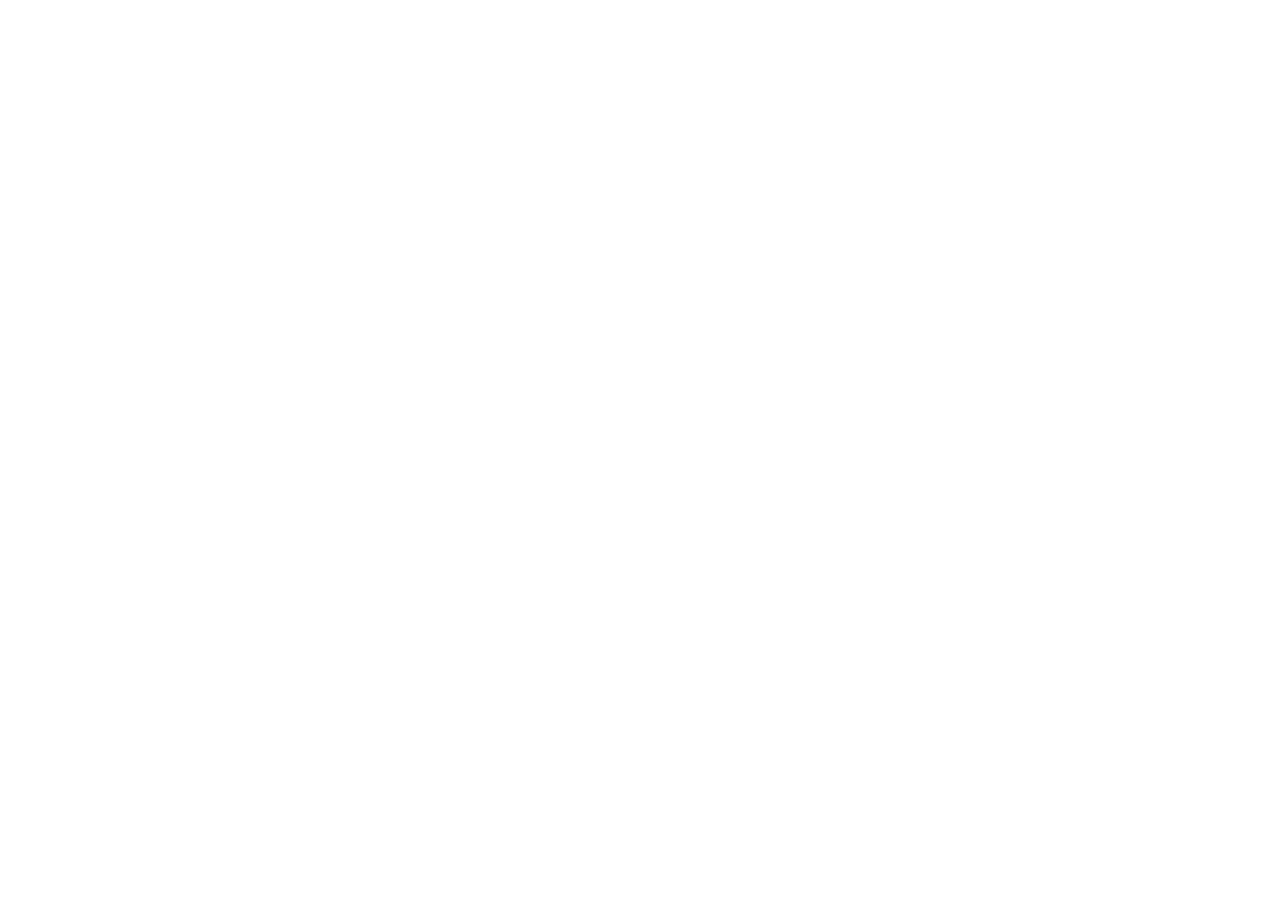
==== index.html @ bbfc7c3d "Iniciando a página index." ====
<!DOCTYPE html>
<html lang="pt-br">
    <head>
        <title>Castelo Animado</title>
        <meta charset="utf-8">
        <meta name="viewport" content="width=device-width, initial-scale=1">
        <link rel="stylesheet" href="https://use.fontawesome.com/releases/v5.7.0/css/all.css" integrity="sha384-lZN37f5QGtY3VHgisS14W3ExzMWZxybE1SJSEsQp9S+oqd12jhcu+A56Ebc1zFSJ" crossorigin="anonymous">
        <link rel="stylesheet" href="https://maxcdn.bootstrapcdn.com/bootstrap/4.3.1/css/bootstrap.min.css">
        <script src="https://ajax.googleapis.com/ajax/libs/jquery/3.4.1/jquery.min.js"></script>
        <script src="https://cdnjs.cloudflare.com/ajax/libs/popper.js/1.14.7/umd/popper.min.js"></script>
        <script src="https://maxcdn.bootstrapcdn.com/bootstrap/4.3.1/js/bootstrap.min.js"></script>        
    </head>
    <body>

    </body>
</html>
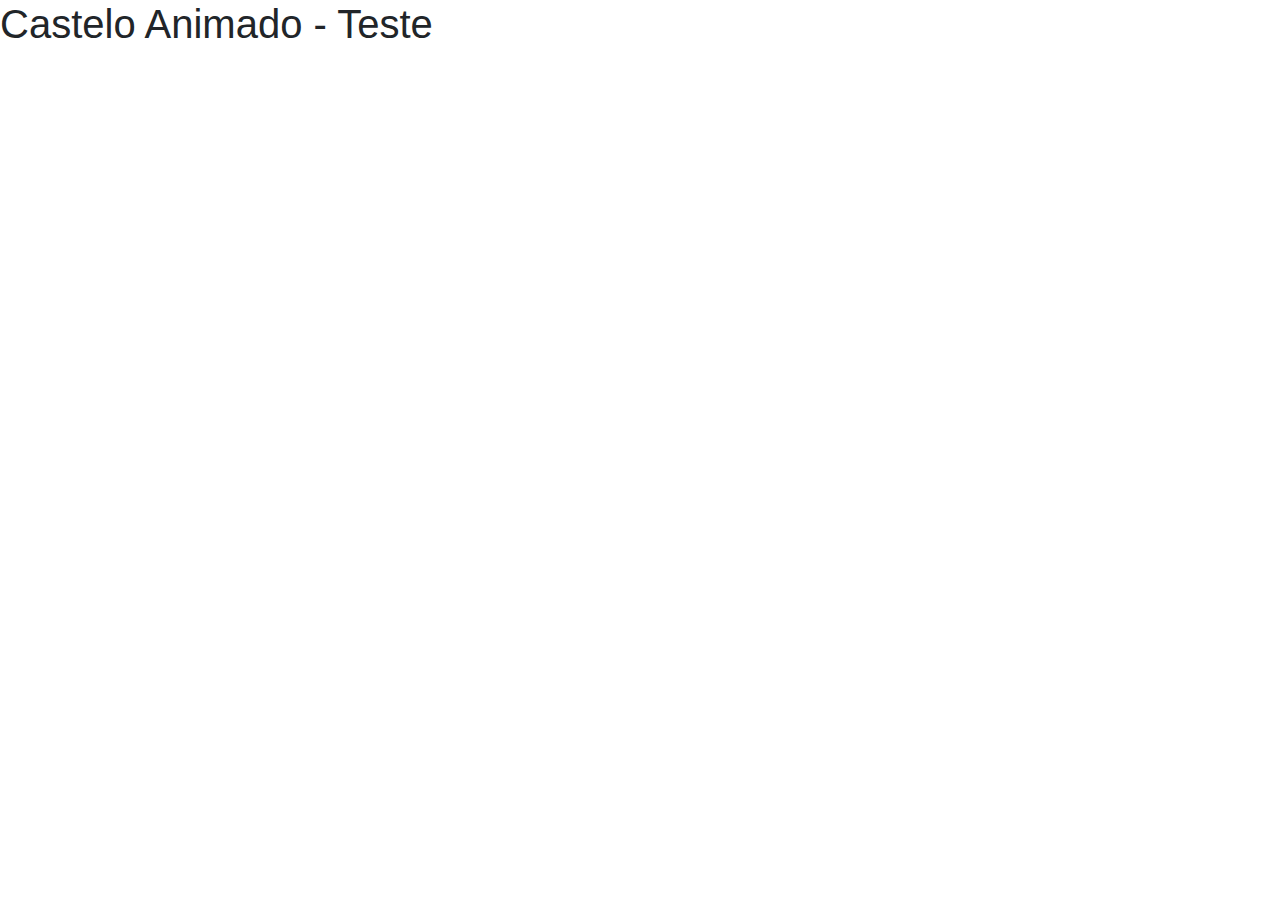
==== commit 2b4889f5: "Teste" ====
--- a/index.html
+++ b/index.html
@@ -11,6 +11,6 @@
         <script src="https://maxcdn.bootstrapcdn.com/bootstrap/4.3.1/js/bootstrap.min.js"></script>        
     </head>
     <body>
-
+        <h1>Castelo Animado - Teste</h1>
     </body>
 </html>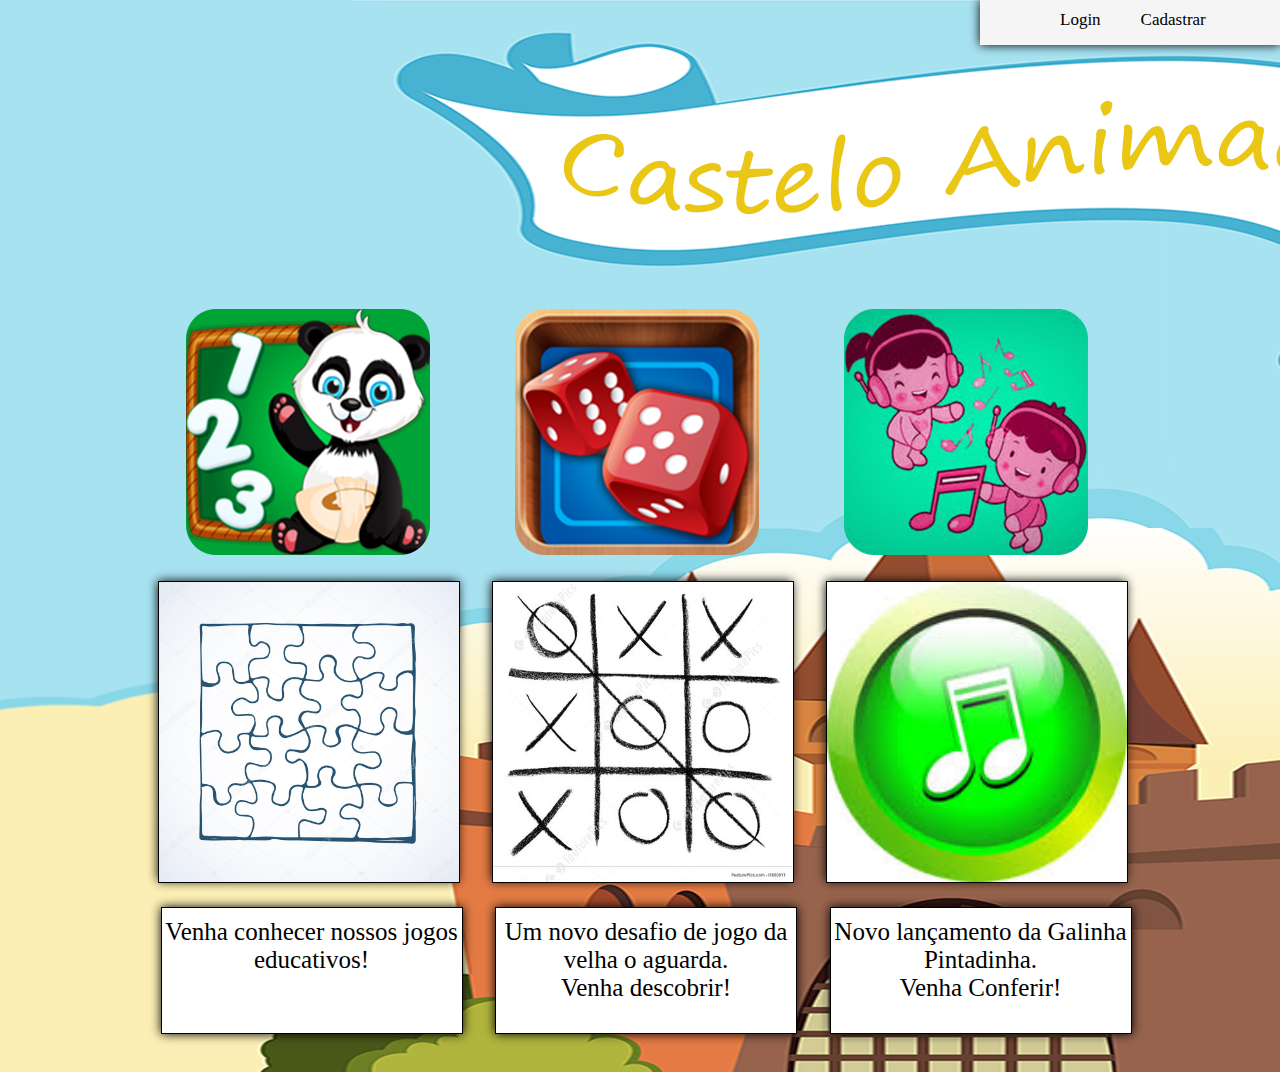
==== commit feca2b31: "CRUD" ====
--- a/index.html
+++ b/index.html
@@ -1,16 +1,58 @@
 <!DOCTYPE html>
-<html lang="pt-br">
-    <head>
-        <title>Castelo Animado</title>
-        <meta charset="utf-8">
-        <meta name="viewport" content="width=device-width, initial-scale=1">
-        <link rel="stylesheet" href="https://use.fontawesome.com/releases/v5.7.0/css/all.css" integrity="sha384-lZN37f5QGtY3VHgisS14W3ExzMWZxybE1SJSEsQp9S+oqd12jhcu+A56Ebc1zFSJ" crossorigin="anonymous">
-        <link rel="stylesheet" href="https://maxcdn.bootstrapcdn.com/bootstrap/4.3.1/css/bootstrap.min.css">
-        <script src="https://ajax.googleapis.com/ajax/libs/jquery/3.4.1/jquery.min.js"></script>
-        <script src="https://cdnjs.cloudflare.com/ajax/libs/popper.js/1.14.7/umd/popper.min.js"></script>
-        <script src="https://maxcdn.bootstrapcdn.com/bootstrap/4.3.1/js/bootstrap.min.js"></script>        
-    </head>
-    <body>
-        <h1>Castelo Animado - Teste</h1>
-    </body>
+<html lang="en">
+<head>
+    <meta charset="UTF-8">
+    <meta name="viewport" content="width=device-width, initial-scale=1.0">
+    <link rel="stylesheet" href="estilo.css">
+    <title>Castelo Animado</title>
+</head>
+<body>
+    <div class="menu">
+        <ul>
+            <a href="login.html"><li>Login</li></a>
+            <a href="cadastrar.html"><li>Cadastrar</li></a>
+        </ul>
+    </div>
+    <div class="geral">
+        <div class="conteudo">
+
+
+
+
+            <div class="bloco01">
+                <div class="imagem01">
+                    <img src="imagens/icone_escola.png" alt="">
+                </div>
+                <div class="imagem02">
+                    <img src="imagens/icone_jogos.png" alt="">
+                </div>
+                <div class="imagem03">
+                    <img src="imagens/icone_musicas.png" alt="">
+                </div>
+            </div>
+
+
+
+            <div class="bloco02">
+                <div class="imagem04">
+                    <img src="imagens/icon01.jpg" alt="">
+                </div>
+                <div class="imagem05">                    
+                    <img src="imagens/icon02.jpg" alt="">
+                </div>
+                <div class="imagem06">
+                    <img src="imagens/icon03.jpg" alt="">
+                </div>
+            </div>
+
+
+        
+            <div class="bloco03">
+                <class class="texto01"><span>Venha conhecer nossos jogos educativos!</span></class>
+                <class class="texto02"><span>Um novo desafio de jogo da velha o aguarda.<br> Venha descobrir!</span></class>
+                <class class="texto03"><span>Novo lançamento da Galinha Pintadinha.<br> Venha Conferir!</span></class>
+            </div>
+        </div>
+    </div>
+</body>
 </html>--- a/estilo.css
+++ b/estilo.css
@@ -0,0 +1,131 @@
+*{
+    margin: 0;
+}
+
+body{
+    background-image: url(imagens/bg.png);
+    background-size: auto;
+    background-repeat: repeat;
+    display: table;
+    width: 100%;
+    height: 100%;
+}
+
+
+
+
+.menu{
+    background-color: whitesmoke;
+    box-shadow: 0px 0px 10px;
+    width: 300px;
+    height: 45px;
+    float: right;
+}
+.menu ul{
+    list-style-type: none;
+}
+
+.menu ul a{
+    font-size: 17px;
+    margin-top: 10px;
+    margin-left: 20px;
+    padding-left: 20px;
+    float: left;
+    text-decoration: none;
+    color: black;
+    font-family: "Comic Sans MS";
+}
+
+.menu ul a:hover{
+    font-size: 19px !important;
+    color: #1A1B1B;
+    text-shadow: white 1px 1px 1px;
+}
+
+
+
+
+.geral{
+    width: 1024px;
+    height: auto;
+    margin-left: auto;
+    margin-right: auto;
+    position: relative;
+}
+
+.conteudo{
+    width: 100%;
+    height: 765px;
+    display: block;
+    margin-top: 30%;
+}
+
+
+
+
+
+
+.bloco01{
+    width: 100%;
+    height: auto;
+    display: inline-block; 
+}
+
+.bloco02{        
+    justify-content: center;
+    width: 100%;
+    height: auto;
+    display: inline-block;
+    margin-right: 20px;
+    margin-top: 20px;
+}
+
+.bloco03{
+    width: 100%;
+    height: auto;
+    display: inline-block;
+    margin-top: 20px;
+}
+
+.imagem01, .imagem02, .imagem03{   
+    margin-left: 55px;
+    margin-right: 20px;
+    width: 250px;
+    height: 250px;
+    display: inline-block;
+}
+
+
+.imagem04, .imagem05, .imagem06{
+    margin-left: 30px;
+    width: 300px;
+    height: 300px;
+    display: inline-block; 
+    box-shadow: 0px 0px 10px;
+}
+
+.imagem04 img, .imagem05 img, .imagem06 img{
+    width: 300px;
+    height: 300px;
+    display: inline-block;
+    border: black solid 1px;
+}
+
+.texto01, .texto02, .texto03{    
+    box-shadow: 0px 0px 10px;
+    text-align: center;
+    margin-left: 32.5px;
+    padding-top: 10px;
+    padding-bottom: 15px;
+    width: 300px;
+    height: 100px;
+    border: black solid 1px;
+    float: left;
+    display: inline-block;
+    background-color: white;
+}
+
+.bloco03 span{
+    font-size:25px;
+    font-family: "Comic Sans MS";
+}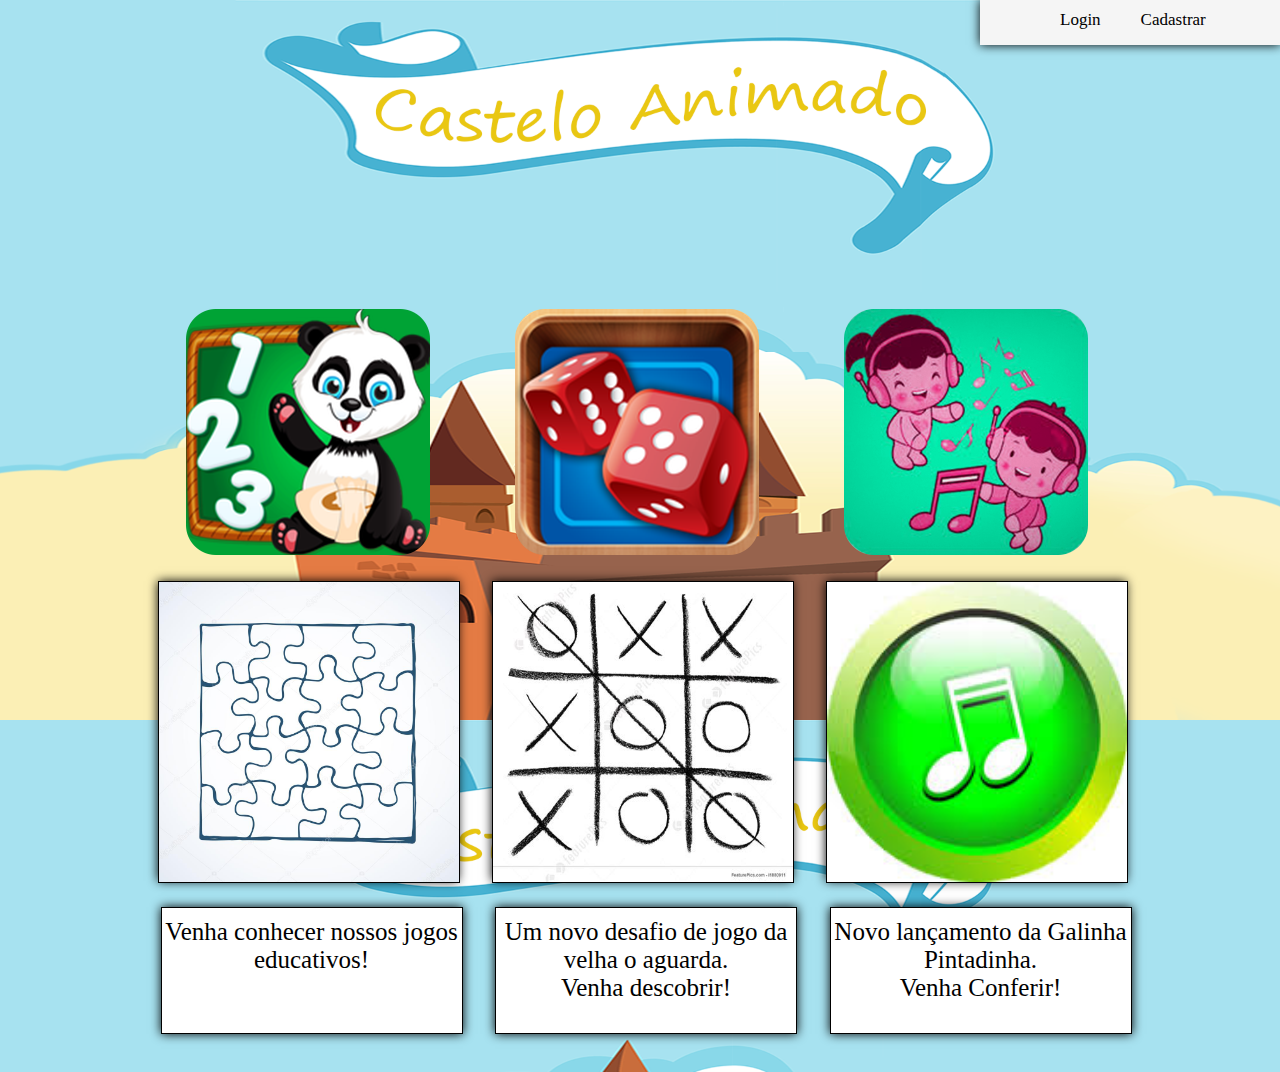
==== commit accb3bf0: "Ajuste" ====
--- a/estilo.css
+++ b/estilo.css
@@ -4,7 +4,7 @@
 
 body{
     background-image: url(imagens/bg.png);
-    background-size: auto;
+    background-size: 100%;
     background-repeat: repeat;
     display: table;
     width: 100%;
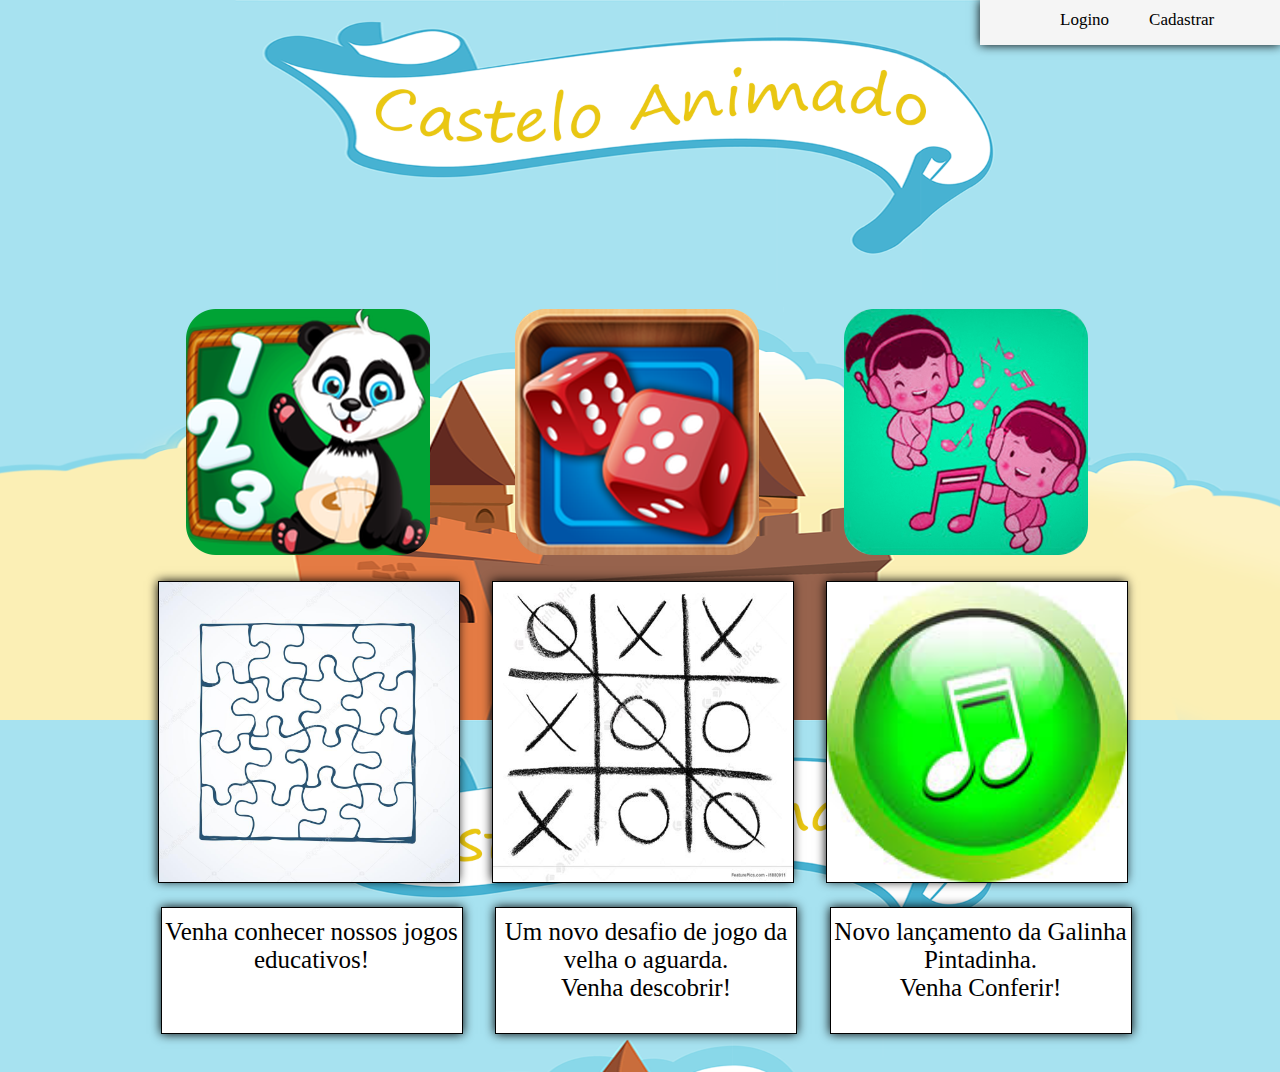
==== commit 6434d30e: "Teste" ====
--- a/index.html
+++ b/index.html
@@ -6,11 +6,11 @@
     <link rel="stylesheet" href="estilo.css">
     <title>Castelo Animado</title>
 </head>
-<body>
+<body class="bodyIndex">
     <div class="menu">
         <ul>
-            <a href="login.html"><li>Login</li></a>
-            <a href="cadastrar.html"><li>Cadastrar</li></a>
+            <a href="login.html"><li>Logino</li></a>
+            <a href="cadastro.html"><li>Cadastrar</li></a>
         </ul>
     </div>
     <div class="geral">
--- a/estilo.css
+++ b/estilo.css
@@ -2,17 +2,22 @@
     margin: 0;
 }
 
-body{
-    background-image: url(imagens/bg.png);
+.bodyIndex {
+    background-image: url(imagens/bgIndex.png);
+    background-size: 100%;
+    display: table; 
+    width: 100%;
+    height: 100%;
+}
+
+body {
+    background-image: url(imagens/bg.jpeg);
     background-size: 100%;
     background-repeat: repeat;
     display: table;
     width: 100%;
     height: 100%;
 }
-
-
-
 
 .menu{
     background-color: whitesmoke;
@@ -42,9 +47,6 @@
     text-shadow: white 1px 1px 1px;
 }
 
-
-
-
 .geral{
     width: 1024px;
     height: auto;
@@ -59,11 +61,6 @@
     display: block;
     margin-top: 30%;
 }
-
-
-
-
-
 
 .bloco01{
     width: 100%;
@@ -128,4 +125,83 @@
 .bloco03 span{
     font-size:25px;
     font-family: "Comic Sans MS";
+}
+
+.formLogin{
+    font-size: 33px;
+    padding-top: 40px;
+    box-shadow: 0px 0px 10px;
+    background-color: white;
+    width: 400px;
+    height: 475px;
+    text-align: center;
+    border: black solid 1px;
+    margin-top: 15%;
+    margin-left: 40%;
+}   
+
+.formLogin #formTitle{
+    font-family: 'Comic Sans MS';
+    border: black groove 4px;
+    width:50%;
+    text-align: center;
+    margin-left: 25%;
+    padding-bottom: 10px;
+    border-radius: 50%;
+    margin-bottom: 10px;
+}
+
+.formLogin .formHead input{
+    text-align: center;
+    font-family: 'Comic Sans MS';
+    border: black groove 3px;
+    margin-top: 8px;
+    font-weight: bold;
+    font-size: 20px;
+    width: 75%;
+    height: 30px;
+}
+
+.formLogin .esqueci{
+    font-family: Arial, Helvetica, sans-serif;
+    margin-top: 30px;
+    font-size: 20px;
+    font-style: italic;
+    text-decoration: none;
+    color: black;
+    margin-bottom: 0px;
+}
+
+.formLogin .esqueci a:visited{
+    color:black;
+}
+
+.formLogin  .button{
+    border: none;
+    text-decoration: none;
+    font-size: 20px;
+    padding: 5% 10%;
+    text-align: center;
+    color: black;
+    font-family: 'Comic Sans MS';
+    display: inline;
+    border-radius: 50px;
+}
+
+.formLogin .button:hover{
+    font-size: 22px;
+    font-weight: bold;
+    cursor: pointer;
+}
+
+.formLogin .loginButtons .button:first-child{
+    background-color: red;
+    float: left;
+    margin-left: 17px;
+}
+
+.formLogin .loginButtons .button{
+    background-color: green;
+    float: right;
+    margin-right: 17px;
 }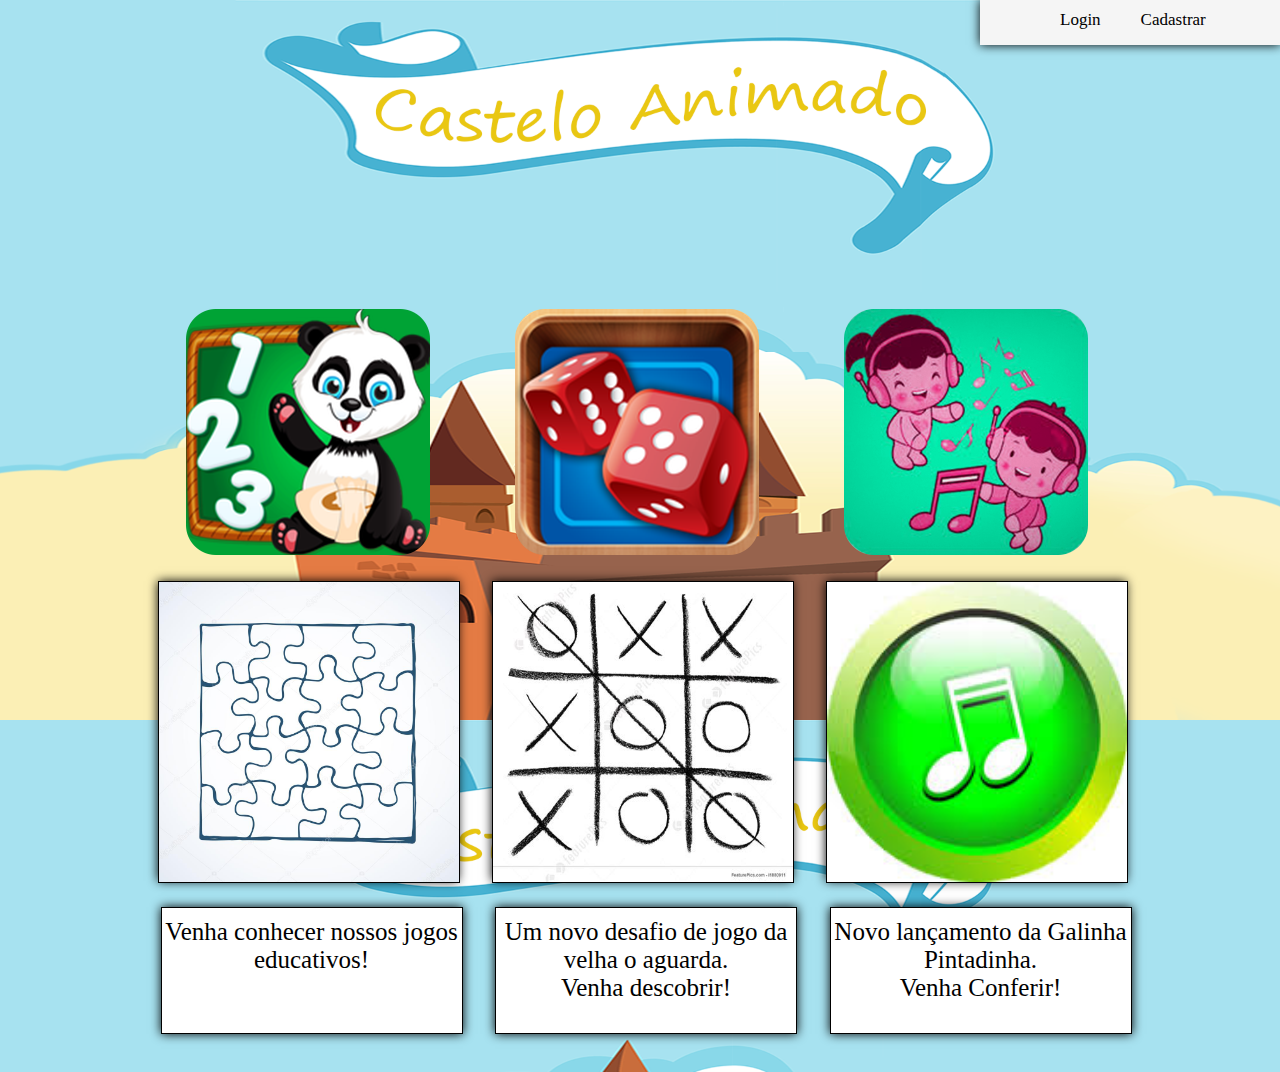
==== commit cc997ed7: "Conexão com o banco." ====
--- a/index.html
+++ b/index.html
@@ -9,7 +9,7 @@
 <body class="bodyIndex">
     <div class="menu">
         <ul>
-            <a href="login.html"><li>Logino</li></a>
+            <a href="login.html"><li>Login</li></a>
             <a href="cadastro.html"><li>Cadastrar</li></a>
         </ul>
     </div>
